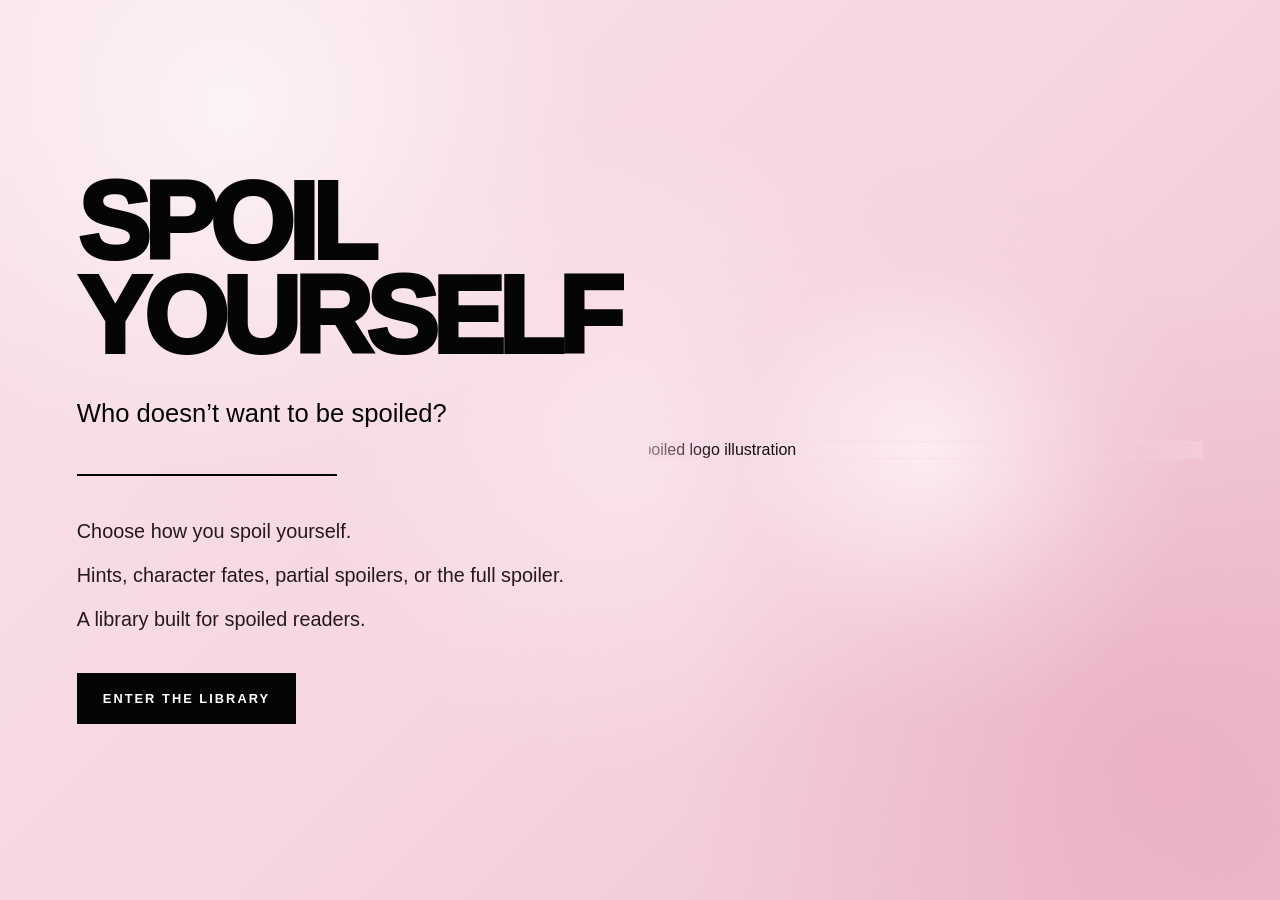
==== index.html @ 118b55ee "FP Submission (1)" ====
<!DOCTYPE html>
<html lang="en">
<head>
  <meta charset="UTF-8" />
  <meta name="viewport" content="width=device-width, initial-scale=1.0" />
  <title>Spoiled</title>
  <link rel="stylesheet" href="style.css" />
</head>

<body>
  <main class="landing-page">
    <section class="hero">
      <div class="hero-text">

        <h1>Spoil Yourself</h1>

        <p class="intro">
          Who doesn’t want to be spoiled?
        </p>

        <div class="divider"></div>

        <div class="talking-points">
          <p>Choose how you spoil yourself. </p>
          <p>Hints, character fates, partial spoilers, or the full spoiler.</p>
          <p>A library built for spoiled readers.</p>
        </div>

        <a href="library.html" class="enter-button">Enter the library</a>
      </div>

      <div class="hero-art">
        <div class="logo-frame">
          <img src="images/spoiled-logo.png" alt="Spoiled logo illustration" />
        </div>
      </div>
    </section>
  </main>
</body>
</html>
---- style.css ----
* {
  box-sizing: border-box;
  margin: 0;
  padding: 0;
}

:root {
  --pink: #f6d6e1;
  --pink-light: #f9e2ea;
  --pink-deep: #efbfd0;
  --black: #050505;
  --text-soft: #24191d;
}

body {
  min-height: 100vh;
  background: var(--pink);
  color: var(--black);
  font-family: Arial, Helvetica, sans-serif;
}

.landing-page {
  min-height: 100vh;
  background:
    radial-gradient(circle at 18% 12%, rgba(255, 255, 255, 0.62), transparent 28%),
    radial-gradient(circle at 90% 84%, rgba(220, 128, 158, 0.28), transparent 34%),
    radial-gradient(circle at 50% 50%, rgba(255, 241, 246, 0.48), transparent 42%),
    linear-gradient(135deg, var(--pink-light) 0%, var(--pink) 52%, var(--pink-deep) 100%);
  overflow: hidden;
}

.hero {
  min-height: 100vh;
  display: grid;
  grid-template-columns: 0.9fr 1.1fr;
  align-items: center;
  gap: 32px;
  padding: 64px 6vw;
}

.hero-text {
  max-width: 760px;
  z-index: 3;
}

h1 {
  font-size: clamp(4.2rem, 8.5vw, 8.7rem);
  line-height: 0.86;
  letter-spacing: -0.06em;
  text-transform: uppercase;
  font-weight: 950;
}

.intro {
  margin-top: 32px;
  font-size: clamp(1.25rem, 2vw, 1.85rem);
  line-height: 1.45;
  color: var(--black);
}

.divider {
  width: 260px;
  height: 2px;
  background: var(--black);
  margin: 42px 0;
}

.talking-points {
  display: flex;
  flex-direction: column;
  gap: 17px;
  margin-bottom: 40px;
}

.talking-points p {
  font-size: clamp(1rem, 1.55vw, 1.4rem);
  line-height: 1.35;
  color: var(--text-soft);
}

.enter-button {
  display: inline-block;
  text-decoration: none;
  background: var(--black);
  color: white;
  padding: 16px 24px;
  font-size: 0.8rem;
  font-weight: 900;
  letter-spacing: 0.16em;
  text-transform: uppercase;
  border: 2px solid var(--black);
  transition: 0.2s ease;
}

.enter-button:hover {
  background: transparent;
  color: var(--black);
}

/* LOGO SIDE */

.hero-art {
  display: flex;
  justify-content: center;
  align-items: center;
  min-height: 680px;
  position: relative;
}

.hero-art::before {
  content: "";
  position: absolute;
  width: 92%;
  height: 86%;
  border-radius: 45%;
  background: radial-gradient(
    circle,
    rgba(255, 245, 249, 0.78) 0%,
    rgba(246, 214, 225, 0.35) 48%,
    transparent 72%
  );
  filter: blur(10px);
  z-index: 0;
}

.logo-frame {
  width: min(780px, 100%);
  position: relative;
  z-index: 1;
  overflow: hidden;
}

.logo-frame img {
  width: 112%;
  margin-left: -6%;
  display: block;
  object-fit: contain;
  mix-blend-mode: multiply;
  opacity: 0.92;
  filter: contrast(1.06);
}

.logo-frame::after {
  content: "";
  position: absolute;
  inset: 0;
  pointer-events: none;
  background:
    linear-gradient(to right, var(--pink) 0%, transparent 12%, transparent 88%, var(--pink) 100%),
    linear-gradient(to bottom, var(--pink) 0%, transparent 10%, transparent 88%, var(--pink) 100%);
  opacity: 0.55;
}

/* RESPONSIVE */

@media (max-width: 940px) {
  .landing-page {
    overflow: visible;
  }

  .hero {
    grid-template-columns: 1fr;
    padding: 48px 6vw;
  }

  .hero-art {
    min-height: auto;
  }

  .logo-frame {
    width: min(620px, 100%);
  }

  h1 {
    font-size: clamp(3.3rem, 16vw, 6rem);
  }

  .divider {
    width: 220px;
    margin: 34px 0;
  }
}
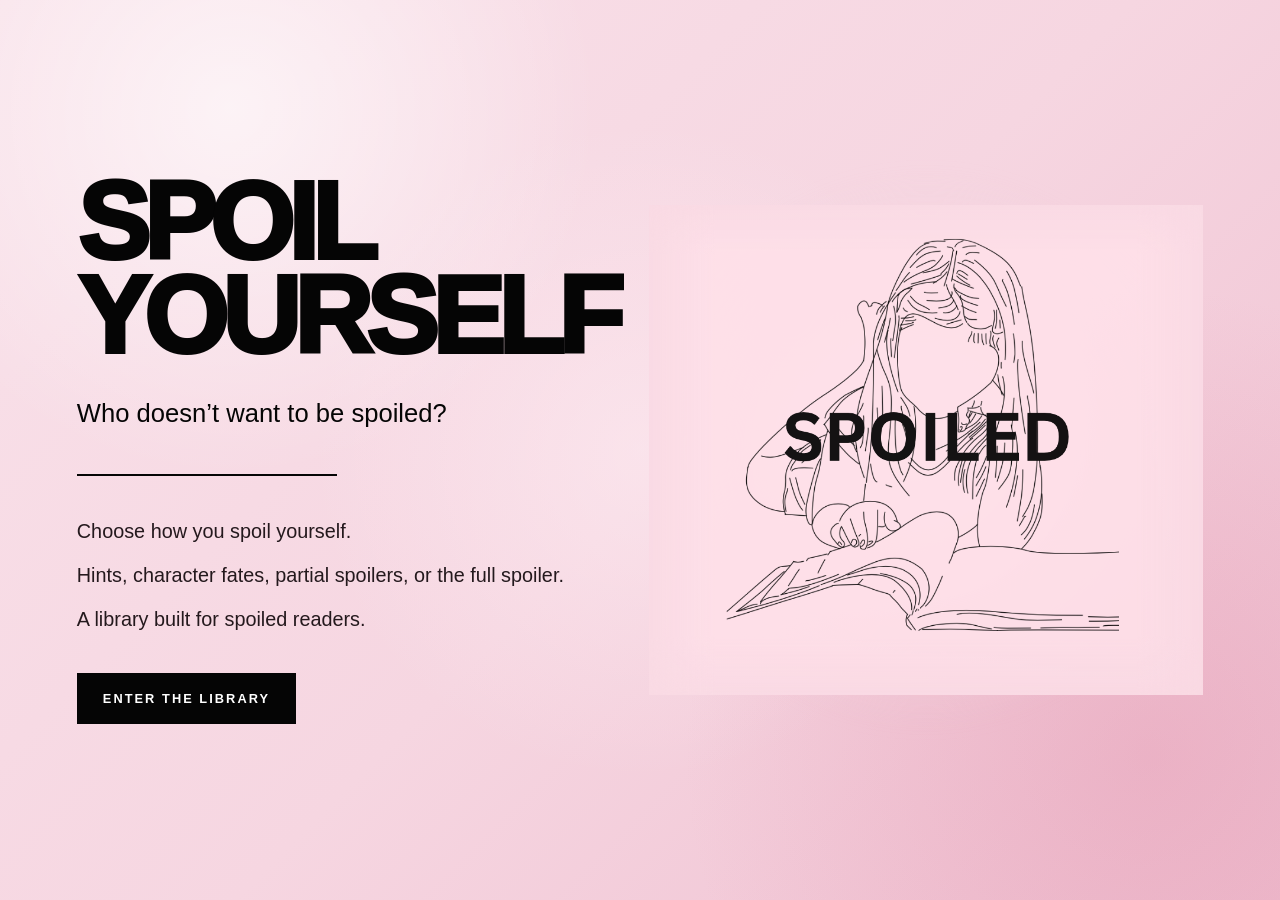
==== commit 5b21c372: "Update image source path for logo" ====
--- a/index.html
+++ b/index.html
@@ -31,7 +31,7 @@
 
       <div class="hero-art">
         <div class="logo-frame">
-          <img src="images/spoiled-logo.png" alt="Spoiled logo illustration" />
+          <img src="spoiled-logo.png" alt="Spoiled logo illustration" />
         </div>
       </div>
     </section>
